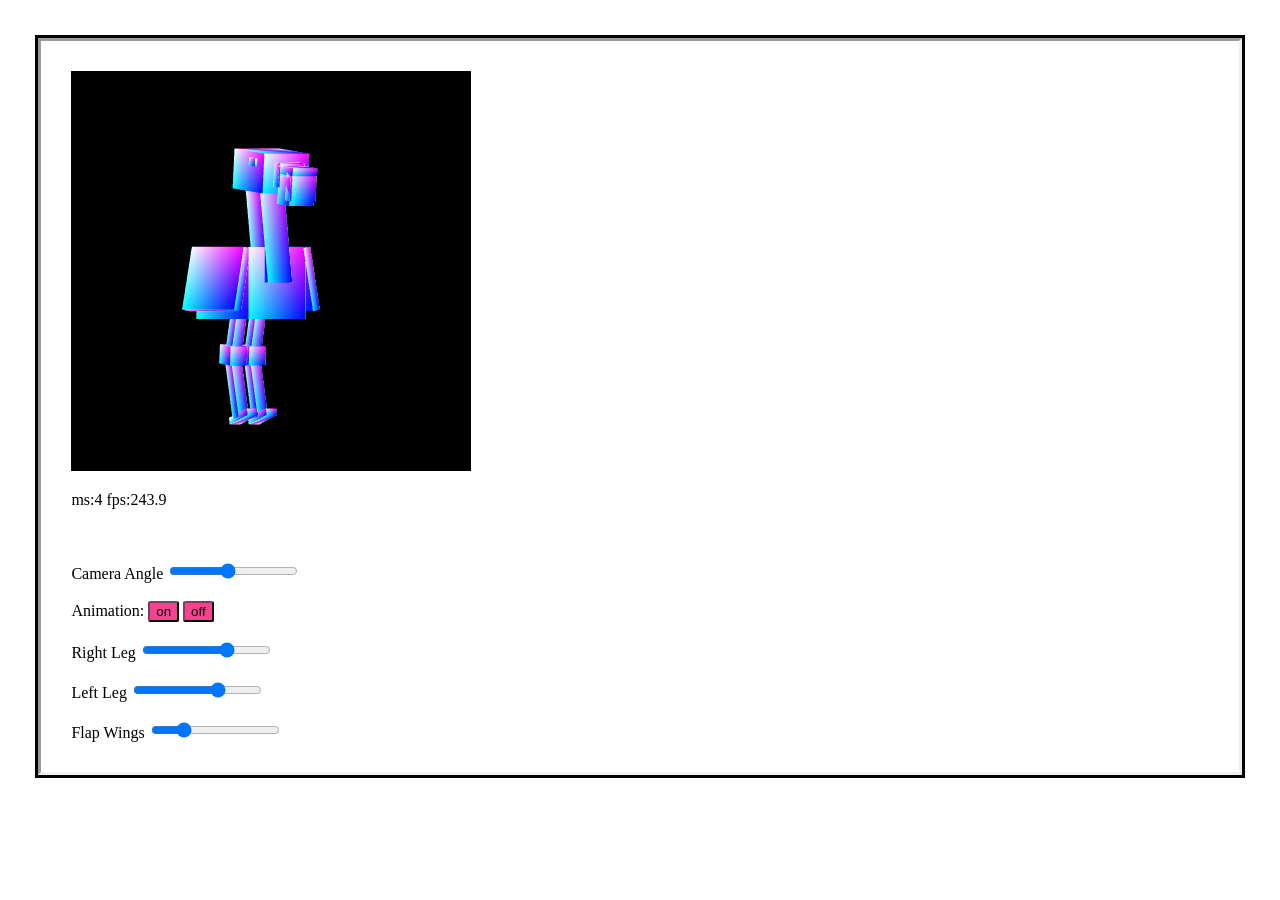
==== assignment2/asg2.html @ 08650342 "part 3.1 attribute" ====
<!DOCTYPE html>
<html lang="en">

<head>
  <meta charset="utf-8" />
  <link rel="stylesheet" href="styles.css">
  <title>Change a point color</title>
</head>

<body onload="main()">
  <canvas id="webgl" width="400" height="400">
    Please use a browser that supports "canvas"
  </canvas>
<p>
<p id="numdot"> XXX </p>
<br></br>
Camera Angle
  <input type="range" min="-90" max="180" value="30" class="slider" id="camera">
<br></br>
Animation:
<button type="button" id="on">on</button>
<button type="button" id="off">off</button>
<br></br>

Right Leg
  <input type="range" min="-50" max="45" value="15" class="rLeg" id="rLeg">
<br></br>
Left Leg
  <input type="range" min="-50" max="45" value="15" class="lLeg" id="lLeg">

<br></br>
Flap Wings
  <input type="range" min="0" max="45" value="10" class="wings" id="wings">
<!--
  <br></br>
  <button type="button" id="clear">Clear Canvas</button>
  <button type="button" id="delete">Undo</button>
  <button type="button" id="bonsaip">Show Bonsai</button>
  <button type="button" id="return">Return to Drawing</button>

  <p>
  <h1>Drawing Mode:</h1>
  <button type="button" id="square">Squares</button>
  <button type="button" id="triangle">Triangles</button>
  <button type="button" id="circle">Circles</button>
  <p>
  <h1>Shape Color:</h1>
  Red
  <input type="range" min="0" max="100" value="100" class="slider" id="redS">
  Blue
  <input type="range" min="0" max="100" value="100" class="slider" id="blueS">
  Green
  <input type="range" min="0" max="100" value="100" class="slider" id="greenS">
  <br></br>

  <h1>Shape Size:</h1> 
  <input type="range" min="10" max="50" value="10" class="slider" id="size">
  <h1>(Circles) Segment Count</h1> <input type="range" min="10" max="50" value="10" class="slider" id="segment">
  <br></br>
  <h1>(Triangle Manipulation)</h1>
    Stretch Width<input type="range" min="0" max="50" value="0" class="slider" id="width">
    Stretch Height<input type="range" min="0" max="50" value="0" class="slider" id="height">
    <br></br>
  <button type="button" id="fliph">Flip Horizontally</button>
  <button type="button" id="flipv">Flip Vertically</button>
  <button type="button" id="eql">Equilateral</button>
  -->
  
  <script src="../lib/webgl-utils.js"></script>
  <script src="../lib/webgl-debug.js"></script>
  <script src="../lib/cuon-utils.js"></script>
  <script src="../lib/cuon-matrix-cse160.js"></script>
  <script src="asg2.js"></script>
  <script src="Point.js"></script>
  <script src="Triangle.js"></script>
  <script src="Circles.js"></script>
  <script src="Cube.js"></script>


</body>

</html>
---- assignment2/styles.css ----
body {
    background-color: rgb(255, 255, 255);
    outline-style: solid;
    margin: 3%;
    padding: 30px;
    border-style: inset;
}
canvas{
    border-color: rgb(189, 46, 117);
}
h1 {
    color: rgb(4, 4, 31);
    font-family: sans-serif;
    font-size: 100%;
}

h2 {
    color: rgb(0, 0, 0);
    font-family: sans-serif;
    font-size: 80%;
    word-wrap: break-word
}

button {
    background-color: #f44490;
    /* Green */
    color: rgb(0, 0, 0);
    font-family: sans-serif;
    border-radius: 10%;
    border-color: rgb(40, 20, 30);
}

button:hover {
    background-color: #0d2954;
    /* Green */
}
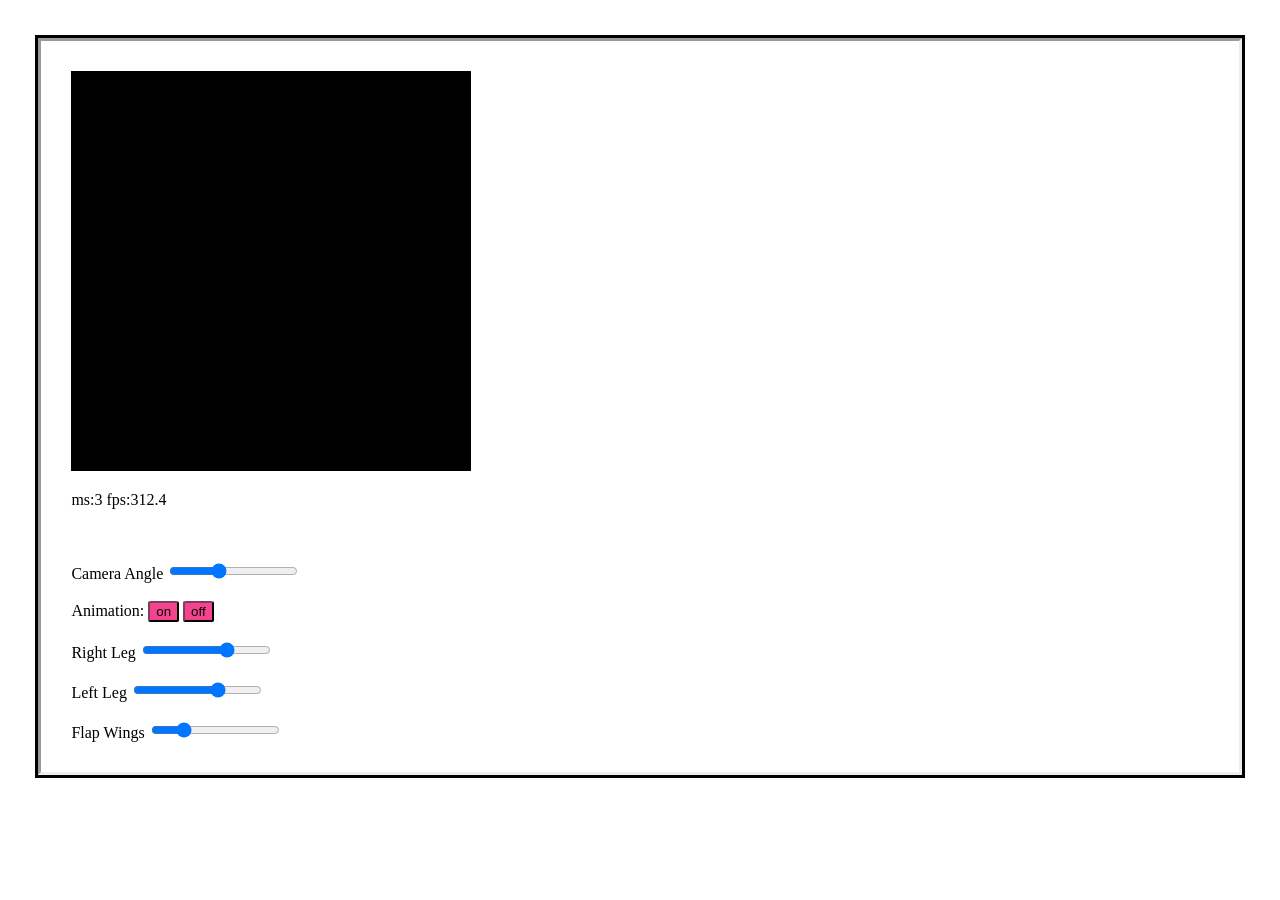
==== commit f94560ba: "s" ====
--- a/assignment2/asg2.html
+++ b/assignment2/asg2.html
@@ -15,7 +15,7 @@
 <p id="numdot"> XXX </p>
 <br></br>
 Camera Angle
-  <input type="range" min="-90" max="180" value="30" class="slider" id="camera">
+  <input type="range" min="-90" max="180" value="10" class="slider" id="camera">
 <br></br>
 Animation:
 <button type="button" id="on">on</button>
@@ -75,6 +75,7 @@
   <script src="Triangle.js"></script>
   <script src="Circles.js"></script>
   <script src="Cube.js"></script>
+  <script src="camera.js"></script>
 
 
 </body>
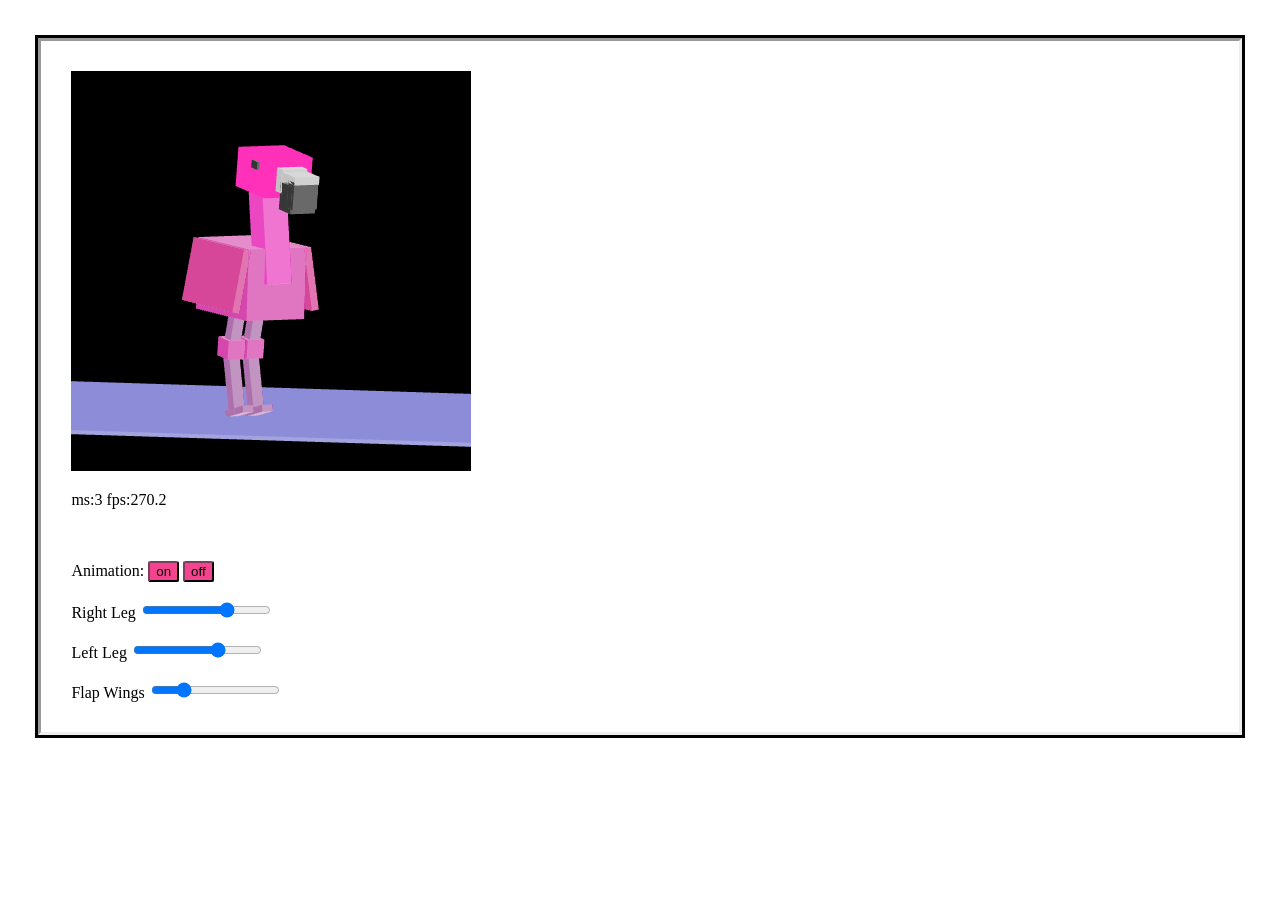
==== commit f9563c49: "got floor" ====
--- a/assignment2/asg2.html
+++ b/assignment2/asg2.html
@@ -14,9 +14,9 @@
 <p>
 <p id="numdot"> XXX </p>
 <br></br>
-Camera Angle
+<!--Camera Angle
   <input type="range" min="-90" max="180" value="10" class="slider" id="camera">
-<br></br>
+<br></br>-->
 Animation:
 <button type="button" id="on">on</button>
 <button type="button" id="off">off</button>
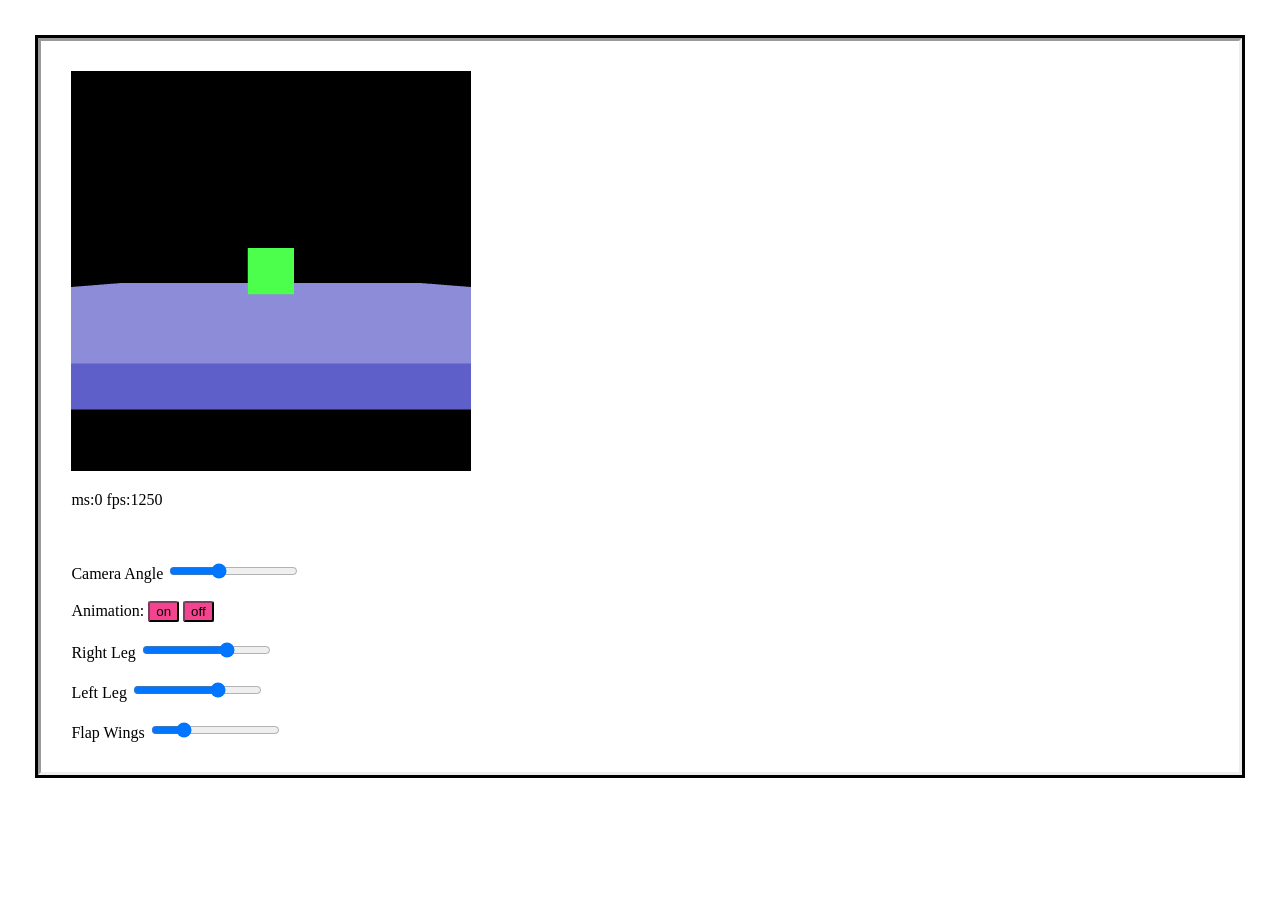
==== commit fe078ebc: "lasldkfal;knwrekbjn;aegrjnklla," ====
--- a/assignment2/asg2.html
+++ b/assignment2/asg2.html
@@ -14,9 +14,9 @@
 <p>
 <p id="numdot"> XXX </p>
 <br></br>
-<!--Camera Angle
+Camera Angle
   <input type="range" min="-90" max="180" value="10" class="slider" id="camera">
-<br></br>-->
+<br></br>
 Animation:
 <button type="button" id="on">on</button>
 <button type="button" id="off">off</button>
@@ -70,7 +70,8 @@
   <script src="../lib/webgl-debug.js"></script>
   <script src="../lib/cuon-utils.js"></script>
   <script src="../lib/cuon-matrix-cse160.js"></script>
-  <script src="asg2.js"></script>
+  <!--<script src="asg2.js"></script>-->
+  <script src="asg3.js"></script>
   <script src="Point.js"></script>
   <script src="Triangle.js"></script>
   <script src="Circles.js"></script>
